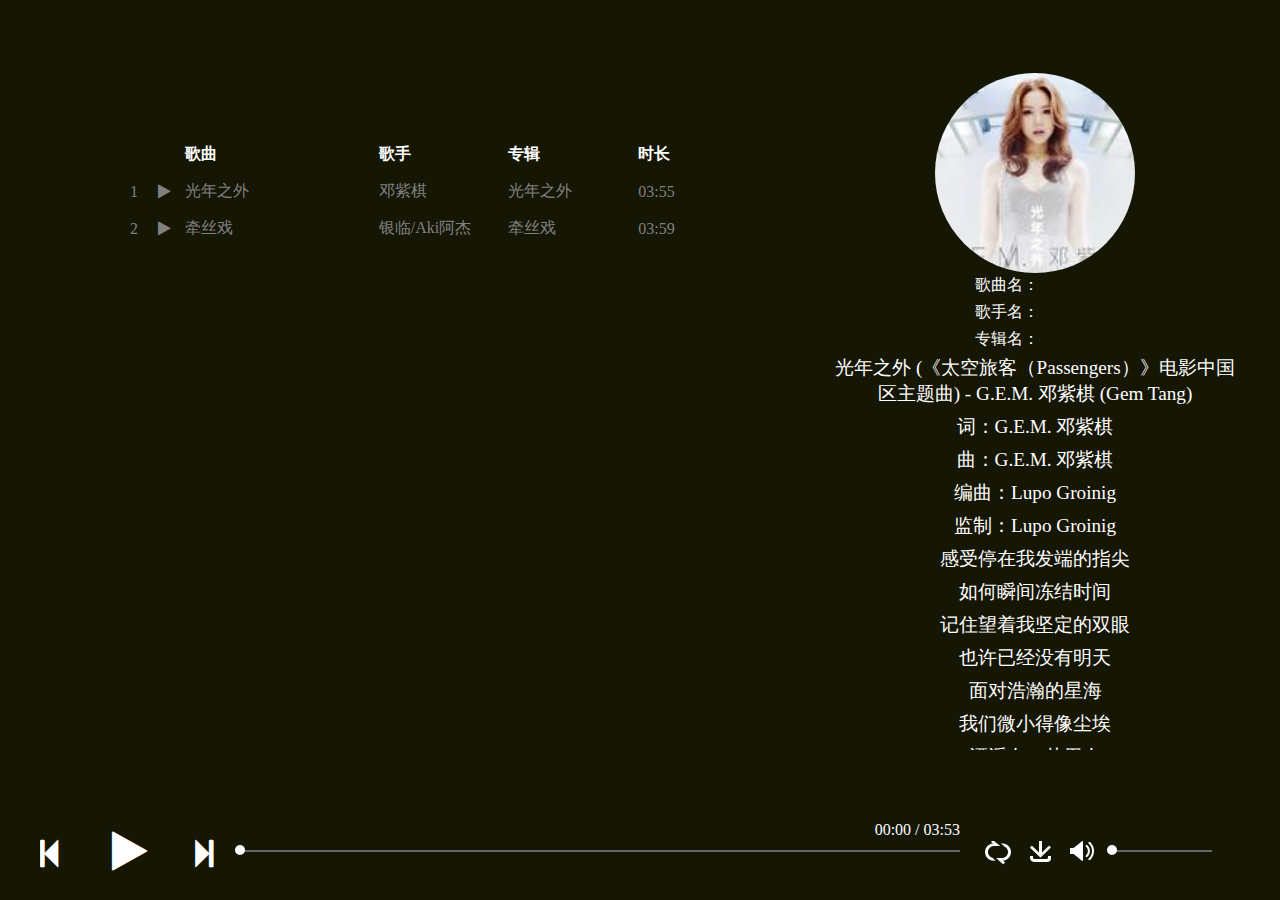
==== work/html/music_player.html @ a7eac2c0 "单曲页面 播放空间" ====
<!DOCTYPE html>
<html lang="en">

<head>
    <meta charset="UTF-8">
    <meta name="viewport" content="width=device-width, initial-scale=1.0">
    <meta http-equiv="X-UA-Compatible" content="ie=edge">
    <title>单曲播放</title>
    <link rel="stylesheet" href="../css/controller.css">
    <link rel="stylesheet" href="../css/songlist.css" />
    <link rel="stylesheet" href="../css/song.css">
    <link rel="stylesheet" href="../css/font-awesome.css">
    <script src="../js/music_player.js"></script>
</head>

<body>

    

    <div id="main">

        
        <div class="songlist">
            <table border="0">
                <thead class="songList_header">
                    <tr>
                        <th></th>
                        <th></th>
                        <th class="songList_header_name">歌曲 </th>
                        <th class="songList_header_author">歌手 </th>
                        <th class="songList_header_album">专辑 </th>
                        <th class="songList_header_time">时长</th>
                    </tr>
                </thead>
                <tbody class="songList_main">
                    <!-- <tr>
                        <th class="num">1</th>
                        <th class="play_img"><i class="fa fa-play" aria-hidden="true" id="songlist_p1"></i></th>
                        <th class="songList_songname" title="无聊的一天"> 无聊的一天</th>
                        <th class="songList_songauthor" title="周笔畅"> 周笔畅</th>
                        <th class="songList_album" title="我是唱作人第一季">我是唱作人第一季</th>
                        <th class="songList_songtime" title="03:44">03:44</th>
                    </tr> -->

                </tbody>
            </table>
        </div>


        <div id="right">
            <div id="Song_info">
                <div id="singer_img"></div>
                <div id="song_info_name">歌曲名：</div>
                <div id="song_info_singer">歌手名：</div>
                <div id="song_info_album">专辑名：</div>
            </div>
            <div id="Song_Word_box">

                <div id="Song_Word_inner">
                    <p data-id="line_0">光年之外 (《太空旅客（Passengers）》电影中国区主题曲) - G.E.M. 邓紫棋 (Gem Tang)</p>
                    <p data-id="line_1">词：G.E.M. 邓紫棋</p>
                    <p data-id="line_2">曲：G.E.M. 邓紫棋</p>
                    <p data-id="line_3">编曲：Lupo Groinig</p>
                    <p data-id="line_4">监制：Lupo Groinig</p>
                    <p data-id="line_5">感受停在我发端的指尖</p>
                    <p data-id="line_6">如何瞬间冻结时间</p>
                    <p data-id="line_7">记住望着我坚定的双眼</p>
                    <p data-id="line_8">也许已经没有明天</p>
                    <p data-id="line_9">面对浩瀚的星海</p>
                    <p data-id="line_10">我们微小得像尘埃</p>
                    <p data-id="line_11">漂浮在一片无奈</p>
                    <p data-id="line_12">缘分让我们相遇乱世以外</p>
                    <p data-id="line_13">命运却要我们危难中相爱</p>
                    <p data-id="line_14">也许未来遥远在光年之外</p>
                    <p data-id="line_15">我愿守候未知里为你等待</p>
                    <p data-id="line_16">我没想到为了你我能疯狂到</p>
                    <p data-id="line_17">山崩海啸没有你根本不想逃</p>
                    <p data-id="line_18">我的大脑为了你已经疯狂到</p>
                    <p data-id="line_19">脉搏心跳没有你根本不重要</p>
                    <p data-id="line_20">一双围在我胸口的臂弯</p>
                    <p data-id="line_21">足够抵挡天旋地转</p>
                    <p data-id="line_22">一种执迷不放手的倔强</p>
                    <p data-id="line_23">足以点燃所有希望</p>
                    <p data-id="line_24">宇宙磅礡而冷漠</p>
                    <p data-id="line_25">我们的爱微小却闪烁</p>
                    <p data-id="line_26">颠簸却如此忘我</p>
                    <p data-id="line_27">缘分让我们相遇乱世以外</p>
                    <p data-id="line_28">命运却要我们危难中相爱</p>
                    <p data-id="line_29">也许未来遥远在光年之外</p>
                    <p data-id="line_30">我愿守候未知里为你等待</p>
                    <p data-id="line_31">我没想到为了你我能疯狂到</p>
                    <p data-id="line_32">山崩海啸没有你根本不想逃</p>
                    <p data-id="line_33">我的大脑为了你已经疯狂到</p>
                    <p data-id="line_34">脉搏心跳没有你根本不重要</p>
                    <p data-id="line_35">也许航道以外是醒不来的梦</p>
                    <p data-id="line_36">乱世以外是纯粹的相拥</p>
                    <p data-id="line_37">我没想到为了你我能疯狂到</p>
                    <p data-id="line_38">山崩海啸没有你根本不想逃</p>
                    <p data-id="line_39">我的大脑为了你已经疯狂到</p>
                    <p data-id="line_40">脉搏心跳没有你根本不重要</p>
                    <p data-id="line_41">相遇乱世以外危难中相爱</p>
                    <p data-id="line_42">相遇乱世以外危难中相爱</p>
                    <p data-id="line_43">我没想到</p>
                </div>
            </div>
        </div>
    </div>

    <div id="controller">
        <div id="step-backward" class="player-controller">
            <i class="fa fa-step-backward fa-2x"></i>
        </div>
        <div id="play" class="player-controller">
            <i class="fa fa-play fa-2x"></i>
        </div>
        <div id="step-forward" class="player-controller">
            <i class="fa fa-step-forward fa-2x"></i>
        </div>
        <div id="music-progress" class="player-controller">
            <div id="music-info"></div>
            <div class="progress">
                <div class="progress-bar"></div>
                <div class="progress-his"></div>
                <div class="progress-point"></div>
            </div>
            <div id="music-full-time"><span id="cur-time">00:00</span> / <span id="total-time">03:53</span></div>
        </div>

        <div id="play-mode" class="player-controller img-controller">
            <!-- <i class="fa fa-random fa-2x"></i> -->
            <div class="play-mode-icon" title="列表循环"></div>
        </div>

        <!-- <div id="add-music" class="player-controller img-controller">
            <div class="add-music-icon"></div>
        </div> -->

        <div id="download-music" class="player-controller img-controller">
            <div class="download-music-icon" title="下载音乐">
                <a href="https://www.baidu.com"></a>
            </div>
        </div>

        <div id="volume" class="player-controller img-controller">
            <div class="volumn-icon" title=""></div>
        </div>

        <div class="progress volume-controller">
            <div class="progress-bar"></div>
            <div class="progress-his"></div>
            <div class="progress-point"></div>
        </div>
    </div>
</body>

</html>
---- work/css/controller.css ----
* {
    margin: 0;
    padding: 0;
}   

body {
    background-color: rgba(22, 22, 5, 1);
    color: #fff;
}

#controller {
    width: 1200px;
    height: 100px;
    background-color: rgba(22, 22, 5, 1);
    position: fixed;
    bottom: 0;
    line-height: 100px;
    vertical-align: middle;
    left: 50%;
    transform: translateX(-50%);
}

.player-controller {
    position: absolute;
    height: 100px;
    line-height: 120px;
}

.player-controller > *:hover,
.progress > *:hover {
    cursor: pointer;
}


#music-progress > *:hover {
    cursor: auto;
}

#play {
    left: 72px;;
    font-size: 1.4em;
}

#step-forward {
    left: 155px;
}

#music-progress {
    width: 60%;
    left: 200px;
}

.progress {
    width: 100%;
    height: 100%;
    position: absolute;
}

.progress-bar {
    height: 4px;
    width: 100%;
    border-top: 2px solid #666;
    position: absolute;
    top: 50%;
}

.progress-his {
    height: 4px;
    width: 0;
    border-top: 2px solid #eee;
    position: absolute;
    top: 50%;
}

.progress-point {
    width: 10px;
    height: 10px;
    position: absolute;
    top: 50%;
    left: 0;
    bottom: 50%;
    background-color: #fff;
    border-radius: 50%;
    transform: translate(-50%, -50%);
}

#music-info {
    height: 0;
    position: absolute;
    top: 30%;
    left: 0%;
    line-height: 0;
    font-size: 115%;
}

#music-full-time {
    position: absolute;
    line-height: 0;
    top: 30%;
    right: 0;
}

#play-mode {
    left: 945px;
}
/* 
#add-music {
    left: 990px;
} */

#download-music {
    left: 990px;
}

#volume {
    left: 1030px;
}

.volume-controller {
    left: 1072px;
    width: 100px;
}

#singer_img {
    
}

.img-controller {
    width: 26px;
    height: 100%;
}

.img-controller > div {
    background-image: url(../images/player.png);
    background-repeat: no-repeat;
    height: 24px;
    width: 100%;
    display: inline-block;
}

.play-mode-icon {
    background-position: 0px -206px;
}

/* .add-music-icon {
    background-image: url(../images/icon_sprite.png);
    background-position: 0px -205px;
} */

.download-music-icon {
    background-position: 0px -120px;
}

.volumn-icon {
    background-position: 0px -144px;
}

/*
random: -72px;
laba: -145px;
loop: -205px;
*/
---- work/css/songlist.css ----
.search_text {
    box-shadow: 0 0 10px gray;
}

.songlist {
    position: absolute;
    top: 15%;
    left: 10%;
    width: 50%;
}

caption {
    text-align: left;
}

th {
    height: 35px;
    text-align: left;
}

th:nth-child(-n+2) {
    width: 20px;
}

.songList_main th {
    color: gray;
    height: 20px;
    font-weight: lighter;
}

th:nth-child(3) {
    width: 150px;
}

th:nth-child(4) {
    width: 100px;
}

th:nth-child(5) {
    /* display: inline; */
    width: 100px;
}

th:nth-child(6) {
    width: 100px;
}

table {
    border: none;
    width: 100%;
}
tr {
    height: 35px;
}
---- work/css/song.css ----
*{
    margin: 0;

}
html{
    height: 100%;
}
body{
    width: 100%;
    height: 100%;
}
#main{
    width: 100%;
    height: 100%;
    text-align: center;
    position: relative;
}
#right{
    width: 450px;
    height: 100%;
    position: absolute;
    right: 20px;
}
#Song_info{
    width: 400px;
    position: absolute;
    top: 68px;
    right: 20px;
    padding: 5px 5px;
    /* background-color: rebeccapurple; */
}
#singer_img{
    margin: 0 auto;
    width: 200px;
    height: 200px;
    background-color: red;
    background-image: url(../images/guangnian.jpg);
    background-size: 100%;
    border-radius: 50%;
}
#Song_Word_box{
    width: 400px;
    height: 400px;
    padding: 0 5px;
    overflow: hidden;
    position: absolute;
    margin: auto;
    top: 350px;
    right: 20px;
    /* background-color: rebeccapurple; */
    
}
#song_info_name,#song_info_singer,#song_info_album{
    width: 200px;
    height: 25px;
    margin: 2px auto;
    padding-left: 5em;
    text-align: left;
    color: white;
}
#Song_Word_inner{
    position: absolute;
    top: 0;
    left: 0;
}
p{
    font-size: 1.2em;
    font-family: 楷体;
    margin: 3px ;
    padding: 2px;
    color: white;
}
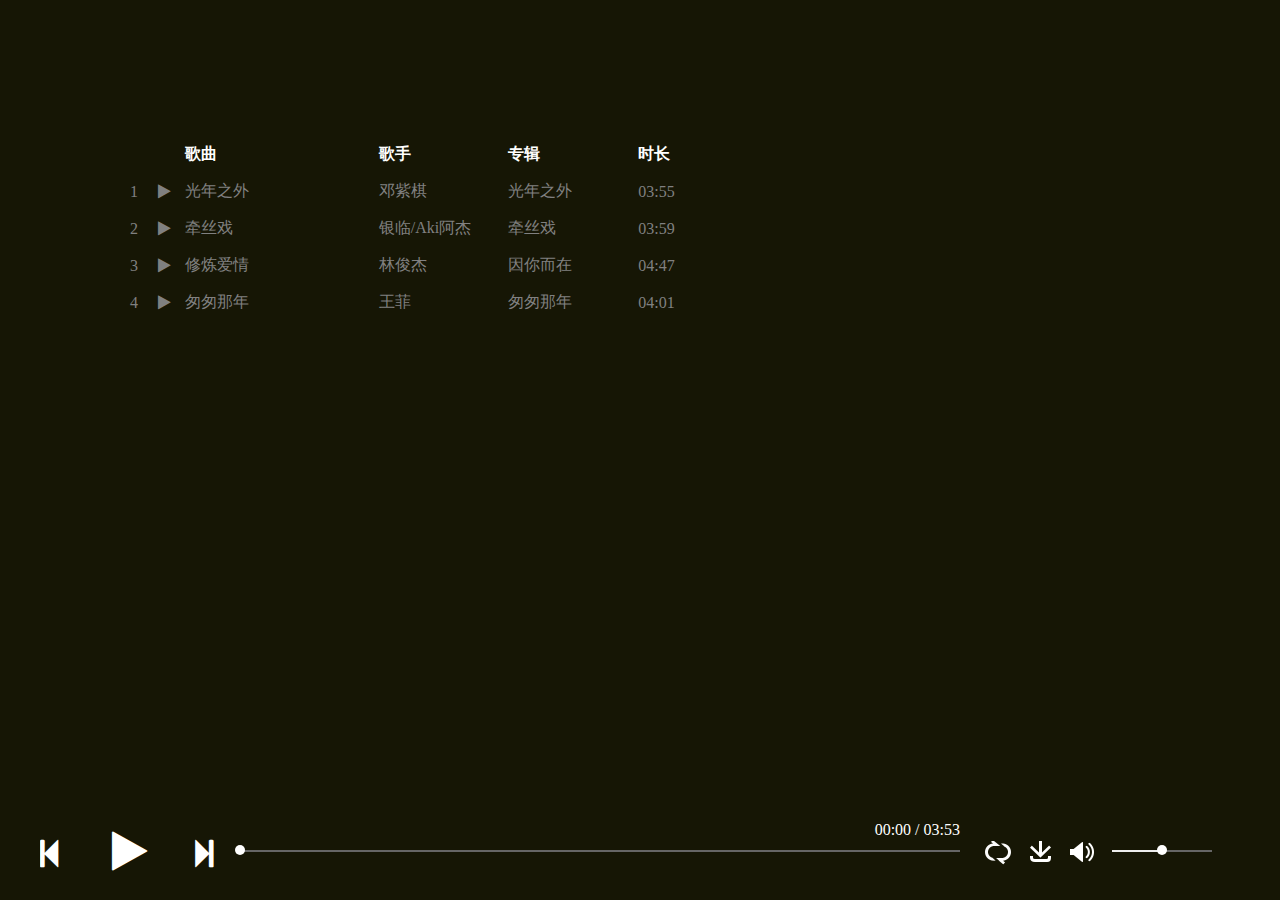
==== commit 79b2b4d9: "完成单曲页面" ====
--- a/work/html/music_player.html
+++ b/work/html/music_player.html
@@ -15,7 +15,7 @@
 
 <body>
 
-    
+    <audio id="mp3-player" src=""></audio>
 
     <div id="main">
 
@@ -33,14 +33,6 @@
                     </tr>
                 </thead>
                 <tbody class="songList_main">
-                    <!-- <tr>
-                        <th class="num">1</th>
-                        <th class="play_img"><i class="fa fa-play" aria-hidden="true" id="songlist_p1"></i></th>
-                        <th class="songList_songname" title="无聊的一天"> 无聊的一天</th>
-                        <th class="songList_songauthor" title="周笔畅"> 周笔畅</th>
-                        <th class="songList_album" title="我是唱作人第一季">我是唱作人第一季</th>
-                        <th class="songList_songtime" title="03:44">03:44</th>
-                    </tr> -->
 
                 </tbody>
             </table>
@@ -50,57 +42,12 @@
         <div id="right">
             <div id="Song_info">
                 <div id="singer_img"></div>
-                <div id="song_info_name">歌曲名：</div>
-                <div id="song_info_singer">歌手名：</div>
-                <div id="song_info_album">专辑名：</div>
+                <div id="song_info_name"></div>
+                <div id="song_info_singer"></div>
+                <div id="song_info_album"></div>
             </div>
             <div id="Song_Word_box">
-
                 <div id="Song_Word_inner">
-                    <p data-id="line_0">光年之外 (《太空旅客（Passengers）》电影中国区主题曲) - G.E.M. 邓紫棋 (Gem Tang)</p>
-                    <p data-id="line_1">词：G.E.M. 邓紫棋</p>
-                    <p data-id="line_2">曲：G.E.M. 邓紫棋</p>
-                    <p data-id="line_3">编曲：Lupo Groinig</p>
-                    <p data-id="line_4">监制：Lupo Groinig</p>
-                    <p data-id="line_5">感受停在我发端的指尖</p>
-                    <p data-id="line_6">如何瞬间冻结时间</p>
-                    <p data-id="line_7">记住望着我坚定的双眼</p>
-                    <p data-id="line_8">也许已经没有明天</p>
-                    <p data-id="line_9">面对浩瀚的星海</p>
-                    <p data-id="line_10">我们微小得像尘埃</p>
-                    <p data-id="line_11">漂浮在一片无奈</p>
-                    <p data-id="line_12">缘分让我们相遇乱世以外</p>
-                    <p data-id="line_13">命运却要我们危难中相爱</p>
-                    <p data-id="line_14">也许未来遥远在光年之外</p>
-                    <p data-id="line_15">我愿守候未知里为你等待</p>
-                    <p data-id="line_16">我没想到为了你我能疯狂到</p>
-                    <p data-id="line_17">山崩海啸没有你根本不想逃</p>
-                    <p data-id="line_18">我的大脑为了你已经疯狂到</p>
-                    <p data-id="line_19">脉搏心跳没有你根本不重要</p>
-                    <p data-id="line_20">一双围在我胸口的臂弯</p>
-                    <p data-id="line_21">足够抵挡天旋地转</p>
-                    <p data-id="line_22">一种执迷不放手的倔强</p>
-                    <p data-id="line_23">足以点燃所有希望</p>
-                    <p data-id="line_24">宇宙磅礡而冷漠</p>
-                    <p data-id="line_25">我们的爱微小却闪烁</p>
-                    <p data-id="line_26">颠簸却如此忘我</p>
-                    <p data-id="line_27">缘分让我们相遇乱世以外</p>
-                    <p data-id="line_28">命运却要我们危难中相爱</p>
-                    <p data-id="line_29">也许未来遥远在光年之外</p>
-                    <p data-id="line_30">我愿守候未知里为你等待</p>
-                    <p data-id="line_31">我没想到为了你我能疯狂到</p>
-                    <p data-id="line_32">山崩海啸没有你根本不想逃</p>
-                    <p data-id="line_33">我的大脑为了你已经疯狂到</p>
-                    <p data-id="line_34">脉搏心跳没有你根本不重要</p>
-                    <p data-id="line_35">也许航道以外是醒不来的梦</p>
-                    <p data-id="line_36">乱世以外是纯粹的相拥</p>
-                    <p data-id="line_37">我没想到为了你我能疯狂到</p>
-                    <p data-id="line_38">山崩海啸没有你根本不想逃</p>
-                    <p data-id="line_39">我的大脑为了你已经疯狂到</p>
-                    <p data-id="line_40">脉搏心跳没有你根本不重要</p>
-                    <p data-id="line_41">相遇乱世以外危难中相爱</p>
-                    <p data-id="line_42">相遇乱世以外危难中相爱</p>
-                    <p data-id="line_43">我没想到</p>
                 </div>
             </div>
         </div>
@@ -116,9 +63,9 @@
         <div id="step-forward" class="player-controller">
             <i class="fa fa-step-forward fa-2x"></i>
         </div>
-        <div id="music-progress" class="player-controller">
+        <div id="music-player-controller" class="player-controller">
             <div id="music-info"></div>
-            <div class="progress">
+            <div id="music-progress" class="progress">
                 <div class="progress-bar"></div>
                 <div class="progress-his"></div>
                 <div class="progress-point"></div>
@@ -137,15 +84,16 @@
 
         <div id="download-music" class="player-controller img-controller">
             <div class="download-music-icon" title="下载音乐">
-                <a href="https://www.baidu.com"></a>
             </div>
+
+            <a id="download-link" href="" download="" hidden></a>
         </div>
 
         <div id="volume" class="player-controller img-controller">
             <div class="volumn-icon" title=""></div>
         </div>
 
-        <div class="progress volume-controller">
+        <div id="volume-progress" class="progress">
             <div class="progress-bar"></div>
             <div class="progress-his"></div>
             <div class="progress-point"></div>
--- a/work/css/controller.css
+++ b/work/css/controller.css
@@ -32,7 +32,7 @@
 }
 
 
-#music-progress > *:hover {
+#music-player-controller > *:hover {
     cursor: auto;
 }
 
@@ -45,7 +45,7 @@
     left: 155px;
 }
 
-#music-progress {
+#music-player-controller {
     width: 60%;
     left: 200px;
 }
@@ -116,13 +116,17 @@
     left: 1030px;
 }
 
-.volume-controller {
+#volume-progress {
     left: 1072px;
     width: 100px;
 }
 
-#singer_img {
-    
+#volume-progress > .progress-his {
+    width: 50%;
+}
+
+#volume-progress > .progress-point {
+    left: 50%;
 }
 
 .img-controller {
@@ -152,7 +156,7 @@
 }
 
 .volumn-icon {
-    background-position: 0px -144px;
+    background-position: 0px -143px;
 }
 
 /*
--- a/work/css/songlist.css
+++ b/work/css/songlist.css
@@ -53,3 +53,6 @@
     height: 35px;
 }
 
+.fa-play:hover {
+    cursor: pointer;
+}--- a/work/css/song.css
+++ b/work/css/song.css
@@ -33,8 +33,6 @@
     margin: 0 auto;
     width: 200px;
     height: 200px;
-    background-color: red;
-    background-image: url(../images/guangnian.jpg);
     background-size: 100%;
     border-radius: 50%;
 }
@@ -45,7 +43,7 @@
     overflow: hidden;
     position: absolute;
     margin: auto;
-    top: 350px;
+    top: 380px;
     right: 20px;
     /* background-color: rebeccapurple; */
     
@@ -60,8 +58,10 @@
 }
 #Song_Word_inner{
     position: absolute;
+    width: 100%;
     top: 0;
     left: 0;
+    transition: top 0.8s;
 }
 p{
     font-size: 1.2em;
